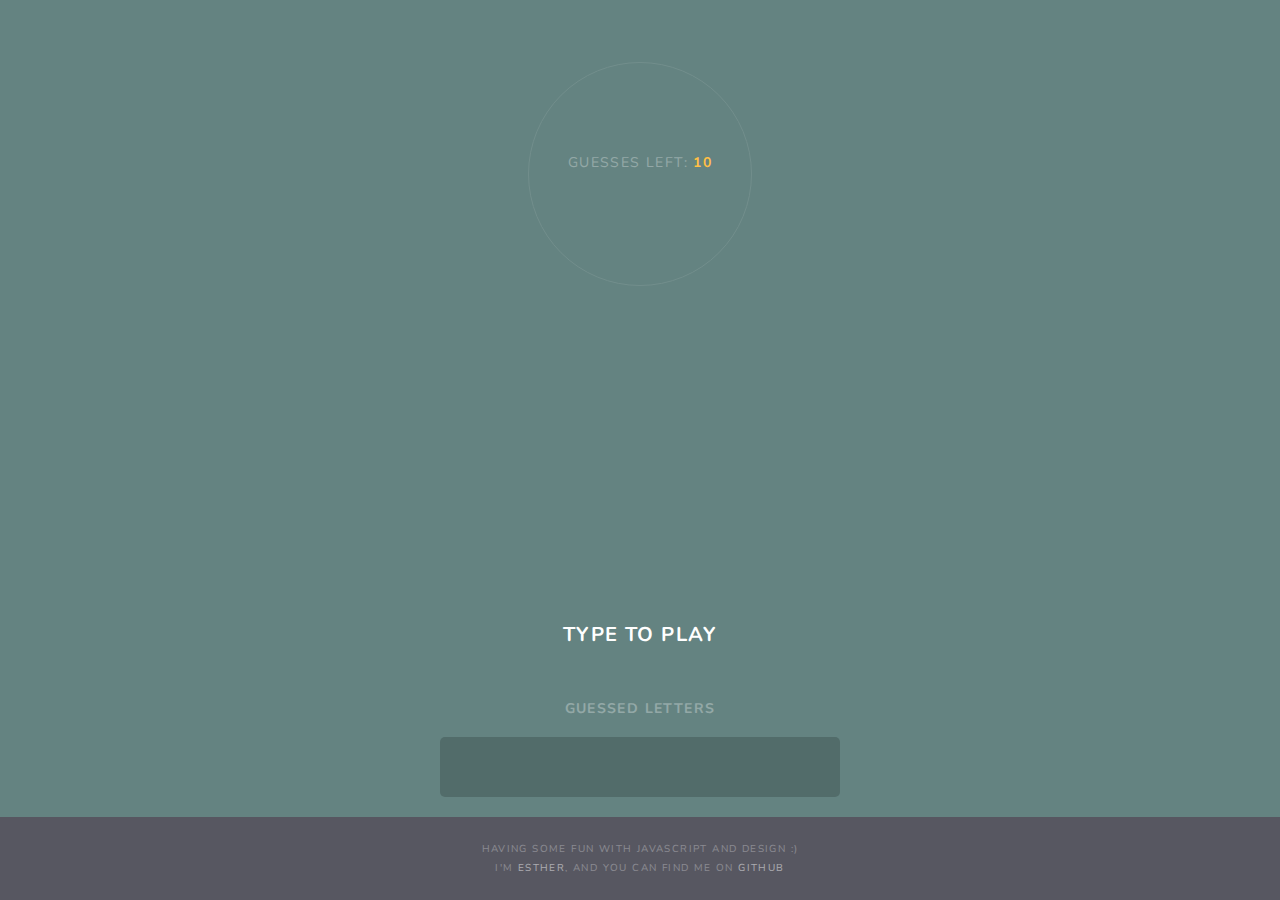
==== index.html @ e7806641 "show word if user loses" ====
<!DOCTYPE html>
<html>
  <head>
    <meta charset="utf-8">
    <meta http-equiv="Content-Type" content="text/html; charset=UTF-8"/>
    <meta name="viewport" content="width=device-width, initial-scale=1">

    <!-- Styles -->
    <link href="https://fonts.googleapis.com/css?family=Nunito" rel="stylesheet">
    <link rel="stylesheet" href="styles.css">

    <title>Hangman</title>
  </head>

  <body>
    <main>
      <div class="left">
        <div class="hangman-figure">
          <div class='circle'>
            <span id="arcs">
              <div class='arc red-10'></div>
              <div class='arc red-9'></div>
              <div class='arc red-8'></div>
              <div class='arc red-7'></div>
              <div class='arc red-6'></div>
              <div class='arc red-5'></div>
              <div class='arc red-4'></div>
              <div class='arc red-3'></div>
              <div class='arc red-2'></div>
              <div class='arc red-1'></div>
              <div class='arc red-0'></div>
            </span>

            <div class="end-game-messages">
              <div class="guesses-left">
                <span id="guesses-left-notice">Guesses left: </span>
                <span id="guesses-left">10</span>
              </div>

              <h3 id="you-win-message">You Win</h3>
              <h3 id="you-lose-message">You Lose</h3>
              <div id="computer-word-wrapper">The word was <div id="computer-word"></div></div>
            </div>
          </div>
        </div>
      </div>

      <div class="right">
        <div id="type-to-play-notice-wrapper">
          <h1 id="type-to-play-notice">type to play</h1>
        </div>

        <div class="show-guess-result-section"></div>

        <div class="guessed-letters">
          <h4>guessed letters</h4>
          <div id="guessed-letters-array"></div>
        </div>
      </div>
    </main>

    <footer>
      <div class="center">
        <p><span>Having some fun with JavaScript and design :)</span></p>
        <p><span>I'm </span><a href="http://estherleytush.com/" target="blank">Esther</a><span>,
          and you can find me on </span><a href="https://github.com/mindplace" target="blank">Github</a></p>
      </div>
    </footer>
  </body>

  <script type="text/javascript" src="src/word-api.js"></script>
  <script type="text/javascript" src="src/main.js"></script>
  <script type="text/javascript" src="src/game.js"></script>
</html>
---- styles.css ----
/* -- Colors -------

Davy's Gray        #575761
Davy's - darker    #526C6A

Aurometalsaurus    #648381
Auro - lighter     #728E8C

Dark Sea Green     #8ACB88
Pastel Orange      #FFBF46
Teal Deer          #9BDEAC
Nyanza             #E4FDE1

*/

/* --- Base styles ---  */

* {
  box-sizing: border-box;
  font-family: 'Nunito', sans-serif;
  letter-spacing: .1rem;
  text-transform: uppercase;
  font-size: 14px;
  transition: all 0.3s;
}

body {
  display: flex;
  flex-direction: column;
  min-height: 100vh;
  margin: 0;
  background-color: #648381;
}

main {
  flex: 1;
  background-color: #648381;
  padding: 20px;

  display: flex;
  justify-content: space-between;
  flex-direction: column;
}

a {
  color: white;
  text-decoration: none;
  opacity: 0.5;
}

a:hover, a:visited, a:active { opacity: 1; }

.bounce { margin: -5px 0 5px; }

/* --- Hangman visualization --- */

.circle {
  position: relative;
  margin: 3em auto;
  width: 16em;
  height: 16em;
  border-radius: 50%;
  border: 1px solid #728E8C;
}

.arc {
  display: none;
  overflow: hidden;
  position: absolute;
  top: -3px;
  right: 50%;
  bottom: 50%;
  left: -3px;
  transform-origin: 100% 100%;
  transform: skewX(11deg);
}

.arc:before {
  display: block;
  border: solid 3px #FFBF46;
  width: 200%;
  height: 200%;
  border-radius: 50%;
  content: '';
  transform: skewX(-9deg);
}

/* --- Game area section --- */

#type-to-play-notice-wrapper {
  height: 20px;
  margin-bottom: 40px;
}

#type-to-play-notice {
  text-align: center;
  color: white;
  font-size: 20px;
}

.show-guess-result-section {
  display: flex;
  justify-content: center;
}

.blank-guess {
  position: relative;
  height: 30px;
  background-color: #728E8C;
  color: white;
  width: 30px;
  margin: 5px;
  border-radius: 5px;
  display: flex;
  align-items: center;
  justify-content: center;
}

.guessed-letters h4 {
  text-align: center;
  opacity: 0.3;
  color: white;
}

#guessed-letters-array {
  background-color: #526C6A;
  color: #9BDEAC;
  height: 60px;
  display: flex;
  justify-content: center;
  border-radius: 5px;
  padding: 20px;
  width: 400px;
  max-width: 100%;
  margin: auto;
}

.guessed-letter {
  opacity: 0.5;
  width: 20px;
  text-align: center;
}

.end-game-messages {
  text-align: center;
  padding: 20px;
  margin-top: 70px;
  border-radius: 5px;
  height: 90px;
}

.end-game-messages h3 {
  letter-spacing: 4.4px;
  font-weight: 700;
  display: none;
}

.end-game-messages #you-win-message { color: #9BDEAC; }
.end-game-messages #you-lose-message { color: #FFBF46; }

#computer-word { color: #E4FDE1; }
#computer-word-wrapper {
  display: none;
  color: white;
  font-size: 10px;
  color: #000000; 
}

.end-game-messages .guesses-left #guesses-left-notice {
  color: white;
  opacity: 0.3;
}

.end-game-messages .guesses-left #guesses-left {
  font-weight: 700;
  color: #FFBF46;
}

/* --- Footer styles --- */

footer {
  padding: 20px;
  background-color: #575761;
}

footer * { font-size: 10px; }
footer p { margin: 5px 0; }
footer p span {
  color: white;
  opacity: 0.3;
}
.center { text-align: center; }
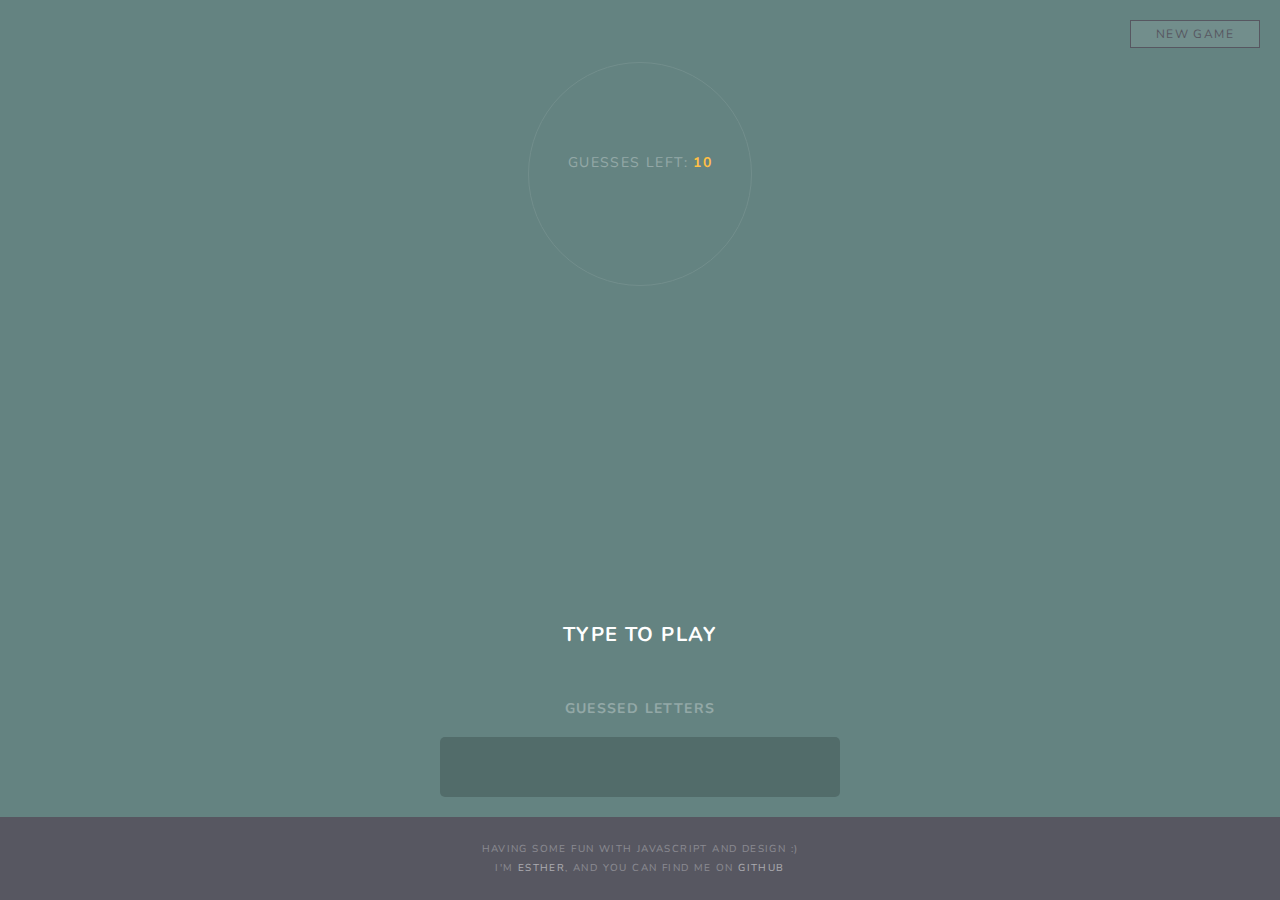
==== commit 62417d00: "add restart button" ====
--- a/index.html
+++ b/index.html
@@ -14,7 +14,9 @@
 
   <body>
     <main>
-      <div class="left">
+      <div class="top">
+        <button id="restart-button">New Game</button>
+
         <div class="hangman-figure">
           <div class='circle'>
             <span id="arcs">
@@ -45,7 +47,7 @@
         </div>
       </div>
 
-      <div class="right">
+      <div class="bottom">
         <div id="type-to-play-notice-wrapper">
           <h1 id="type-to-play-notice">type to play</h1>
         </div>
--- a/styles.css
+++ b/styles.css
@@ -85,6 +85,23 @@
   transform: skewX(-9deg);
 }
 
+#restart-button {
+  position: absolute;
+  right: 20px;
+  border: 1px solid #575761;
+  padding: 5px 25px;
+  font-size: 12px;
+  color: #575761;
+  background-color: #728E8C;
+  cursor: pointer;
+}
+
+#restart-button:hover {
+  color: white;
+  background-color: #8ACB88;
+  border: none;
+}
+
 /* --- Game area section --- */
 
 #type-to-play-notice-wrapper {
@@ -163,7 +180,7 @@
   display: none;
   color: white;
   font-size: 10px;
-  color: #000000; 
+  color: #000000;
 }
 
 .end-game-messages .guesses-left #guesses-left-notice {
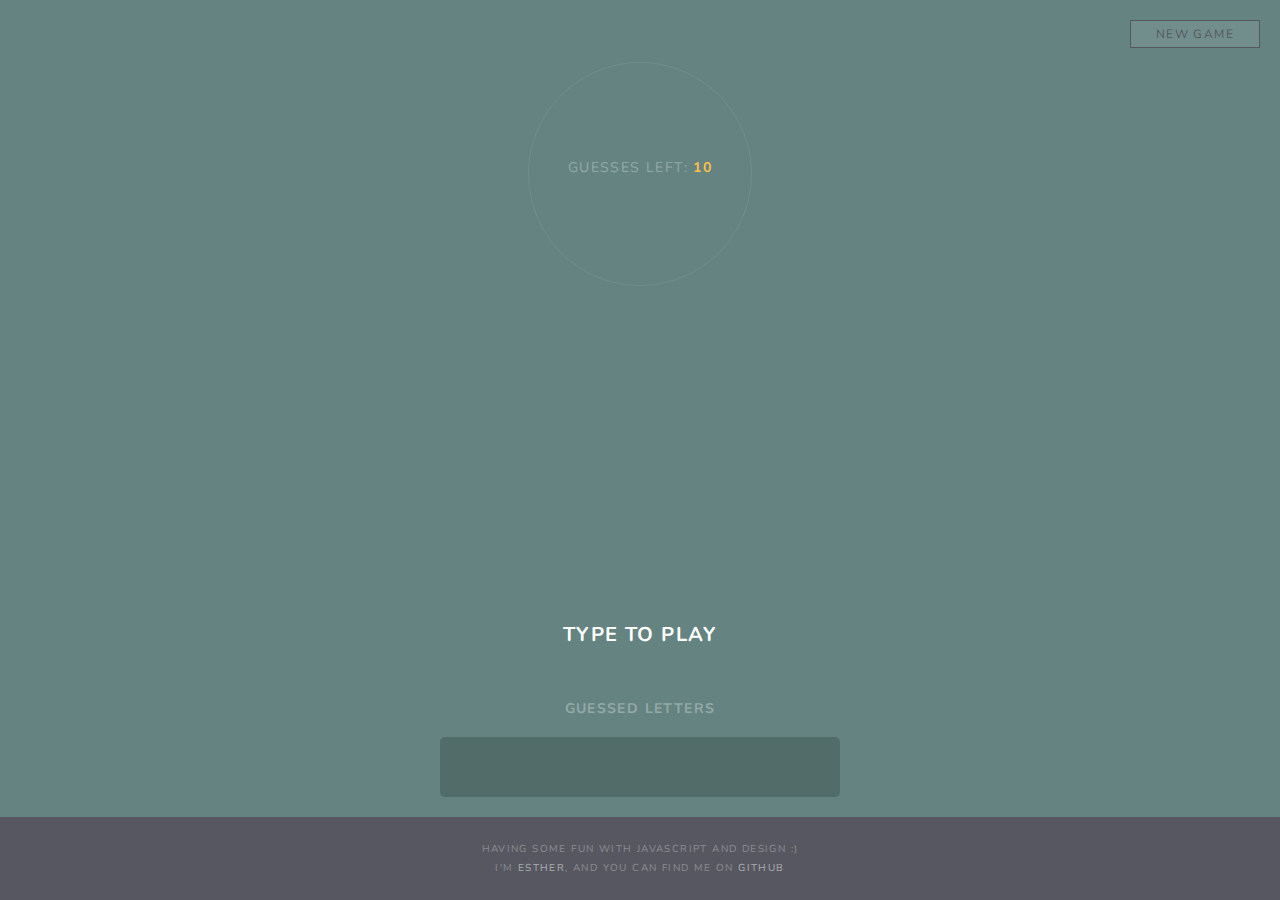
==== commit 0b1b33ce: "change visual messaging" ====
--- a/index.html
+++ b/index.html
@@ -16,6 +16,7 @@
     <main>
       <div class="top">
         <button id="restart-button">New Game</button>
+        <h1 id="welcome-message">Hangman</h1>
 
         <div class="hangman-figure">
           <div class='circle'>
@@ -34,13 +35,14 @@
             </span>
 
             <div class="end-game-messages">
+              <h3 id="you-win-message">You Win</h3>
+              <h3 id="you-lose-message">You Lose</h3>
+
               <div class="guesses-left">
                 <span id="guesses-left-notice">Guesses left: </span>
                 <span id="guesses-left">10</span>
               </div>
 
-              <h3 id="you-win-message">You Win</h3>
-              <h3 id="you-lose-message">You Lose</h3>
               <div id="computer-word-wrapper">The word was <div id="computer-word"></div></div>
             </div>
           </div>
--- a/styles.css
+++ b/styles.css
@@ -51,6 +51,37 @@
 a:hover, a:visited, a:active { opacity: 1; }
 
 .bounce { margin: -5px 0 5px; }
+
+#welcome-message {
+  transition: 2s;
+  opacity: 0;
+  -webkit-transition: 2s; /* Safari */
+  position: absolute;
+  font-size: 60px;
+  z-index: 200;
+  text-align: center;
+  width: 100%;
+  left: 0;
+  top: 200px;
+  color: #9BDEAC;
+}
+
+#restart-button {
+  position: absolute;
+  right: 20px;
+  border: 1px solid #575761;
+  padding: 5px 25px;
+  font-size: 12px;
+  color: #575761;
+  background-color: #728E8C;
+  cursor: pointer;
+}
+
+#restart-button:hover {
+  color: white;
+  background-color: #8ACB88;
+  border: none;
+}
 
 /* --- Hangman visualization --- */
 
@@ -85,23 +116,6 @@
   transform: skewX(-9deg);
 }
 
-#restart-button {
-  position: absolute;
-  right: 20px;
-  border: 1px solid #575761;
-  padding: 5px 25px;
-  font-size: 12px;
-  color: #575761;
-  background-color: #728E8C;
-  cursor: pointer;
-}
-
-#restart-button:hover {
-  color: white;
-  background-color: #8ACB88;
-  border: none;
-}
-
 /* --- Game area section --- */
 
 #type-to-play-notice-wrapper {
@@ -161,14 +175,16 @@
 .end-game-messages {
   text-align: center;
   padding: 20px;
-  margin-top: 70px;
-  border-radius: 5px;
-  height: 90px;
+  margin-top: 30px;
+  height: 160px;
+  position: relative;
 }
 
 .end-game-messages h3 {
   letter-spacing: 4.4px;
   font-weight: 700;
+  margin-top: 0;
+  font-size: 20px;
   display: none;
 }
 
@@ -181,6 +197,10 @@
   color: white;
   font-size: 10px;
   color: #000000;
+  position: absolute;
+  width: 100%;
+  left: 0;
+  bottom: 15px;
 }
 
 .end-game-messages .guesses-left #guesses-left-notice {
@@ -193,6 +213,14 @@
   color: #FFBF46;
 }
 
+.end-game-messages .guesses-left {
+  display: block;
+  position: absolute;
+  width: 100%;
+  left: 0;
+  top: 65px;
+}
+
 /* --- Footer styles --- */
 
 footer {
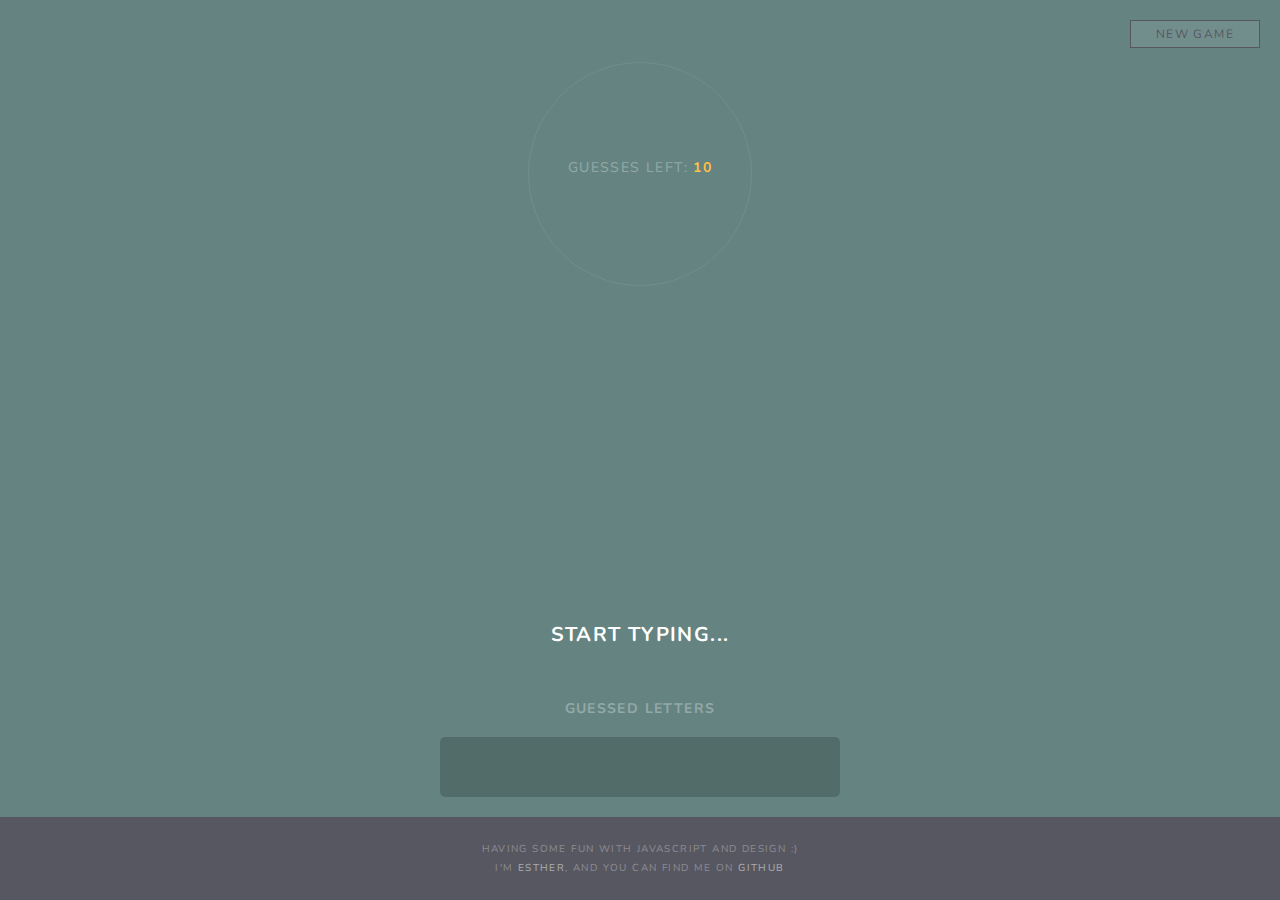
==== commit 131624c1: "add icon" ====
--- a/index.html
+++ b/index.html
@@ -8,6 +8,8 @@
     <!-- Styles -->
     <link href="https://fonts.googleapis.com/css?family=Nunito" rel="stylesheet">
     <link rel="stylesheet" href="styles.css">
+
+    <link rel="icon" href="favicon.ico" type="image/x-icon" />
 
     <title>Hangman</title>
   </head>
@@ -51,7 +53,7 @@
 
       <div class="bottom">
         <div id="type-to-play-notice-wrapper">
-          <h1 id="type-to-play-notice">type to play</h1>
+          <h1 id="type-to-play-notice">start typing...</h1>
         </div>
 
         <div class="show-guess-result-section"></div>
